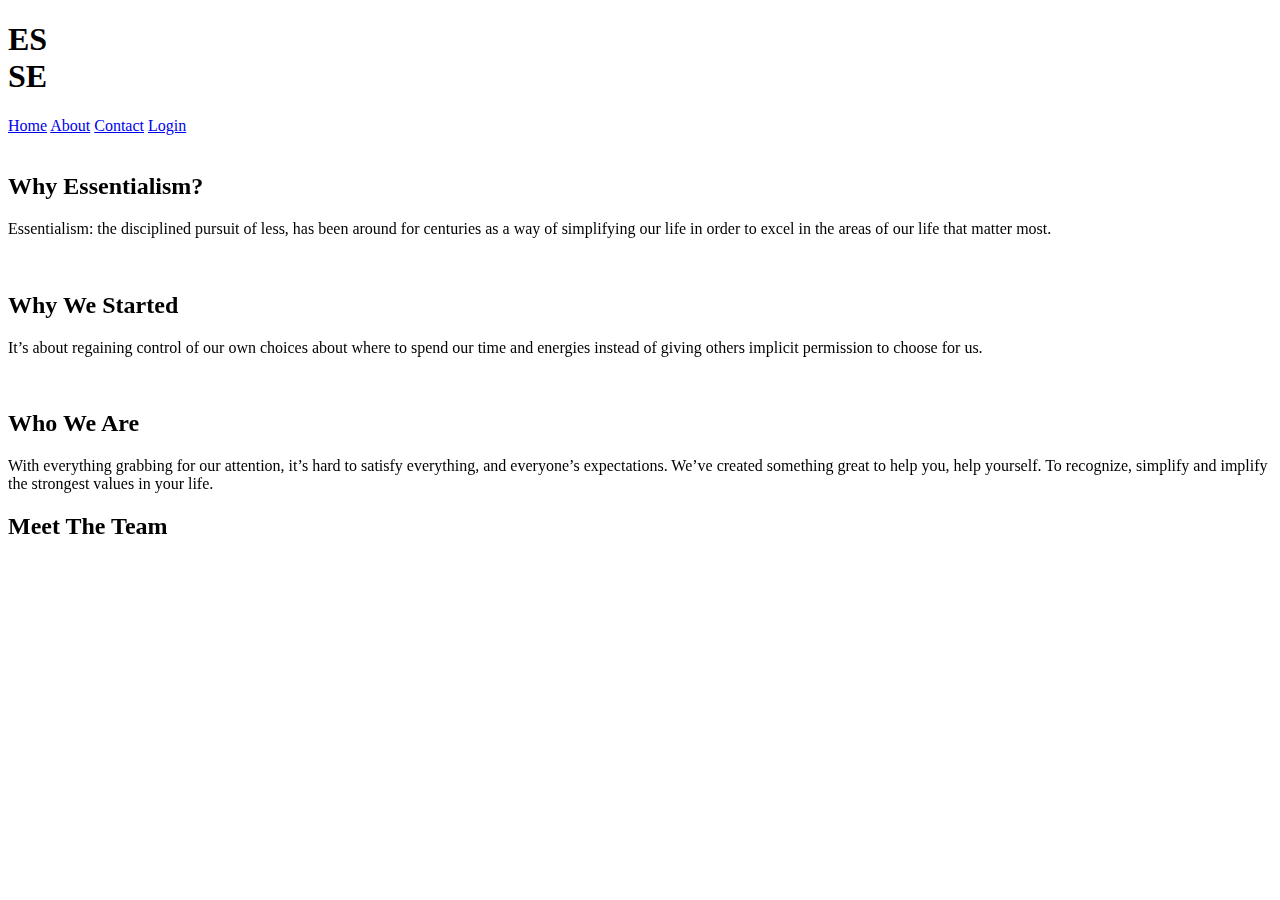
==== about.html @ b18836b7 "About Component:   - create About class that takes the about-container element as a     constructor " ====
<!DOCTYPE html>
<html lang="en">

<head>
  <meta charset="UTF-8">
  <meta name="viewport" content="width=device-width, initial-scale=1.0">
  <meta http-equiv="X-UA-Compatible" content="ie=edge">
  <title>Esse - About</title>

  <link rel="stylesheet" href="https://use.fontawesome.com/releases/v5.8.2/css/all.css"
    integrity="sha384-oS3vJWv+0UjzBfQzYUhtDYW+Pj2yciDJxpsK1OYPAYjqT085Qq/1cq5FLXAZQ7Ay" crossorigin="anonymous">

  <link rel="stylesheet" href="css/index.css">
  <link rel="stylesheet" href="https://unpkg.com/aos@next/dist/aos.css" />

  <script src="https://cdnjs.cloudflare.com/ajax/libs/gsap/2.1.3/TweenMax.min.js"></script>
  <script defer src="./Components/Nav/Nav.js"></script>
  <script defer src="./Components/About/About.js"></script>
  <script defer src="./Components/Gallery/Gallery.js"></script>
</head>

<body>
  <div class="bg">
    <header class="home-topbar">
      <h1 class="logo"><span>ES<br>SE</span></h1>
      <div href="#" class=" fas fa-bars nav-btn"></div>
      <nav class="navlinks">
        <a class="nav-link" href="index.html">Home</a>
        <a class="nav-link active" href="about.html">About</a>
        <a class="nav-link" href="contact.html">Contact</a>
        <a class="nav-link login" href="#">Login</a>
      </nav>
    </header>
    <div class="container">
      <div class="pattern-container">
        <div class="square-pattern"></div>
      </div>

      <section class="about-container">
        <div class="main-about" data-aos="fade-up" data-aos-delay="200">
          <div class="img-content">
            <img src="./assets/mindfulness.svg" alt="">
          </div>
          <div class="text-content">
            <h2>Why Essentialism?</h2>
            <p>Essentialism: the disciplined pursuit of less, has been around for centuries as a way of simplifying our
              life in order to excel in the areas of our life that matter most. </p>
          </div>
        </div>
        <div class="main-about" data-aos="fade-up" data-aos-delay="200">
          <div class="img-content">
            <img src="./assets/mindfulness.svg" alt="">
          </div>
          <div class="text-content">
            <h2>Why We Started</h2>
            <p>It’s about regaining control of our own choices about where to spend our time and energies instead of
              giving others implicit permission to choose for us.</p>
          </div>
        </div>
        <div class="main-about" data-aos="fade-up" data-aos-delay="200">
          <div class="img-content">
            <img src="./assets/mindfulness.svg" alt="">
          </div>
          <div class="text-content">
            <h2>Who We Are</h2>
            <p>With everything grabbing for our attention, it’s hard to satisfy everything, and everyone’s expectations.
              We’ve created something great to help you, help yourself. To recognize, simplify and implify the strongest
              values in your life. </p>
          </div>
        </div>
        <div id="team" class="main-about" data-aos="fade-up" data-aos-delay="200">
          <h2>Meet The Team</h2>
          <div class="gallery">
            <!-- <div class="member">
                <div class="avatar">
                  <img src="./assets/img1.jpeg" alt="">
                </div>
                <div class="info">
                  <p>Jane Doe</p>
                  <p>Front-End Developer</p>
                </div>
              </div> -->
          </div>
        </div>

        <div class="page-index">
          <!-- <div class="item"><i class="fas fa-circle"></i></div>
            <div class="item"><i class="far fa-circle"></i></div>
            <div class="item"><i class="fas fa-circle"></i></div>
            <div class="item"><i class="far fa-circle"></i></div> -->
        </div>
      </section>
    </div>
  </div>
  </header>

  <script src="https://unpkg.com/aos@next/dist/aos.js"></script>
  <script>
    AOS.init();
  </script>
</body>

</html>
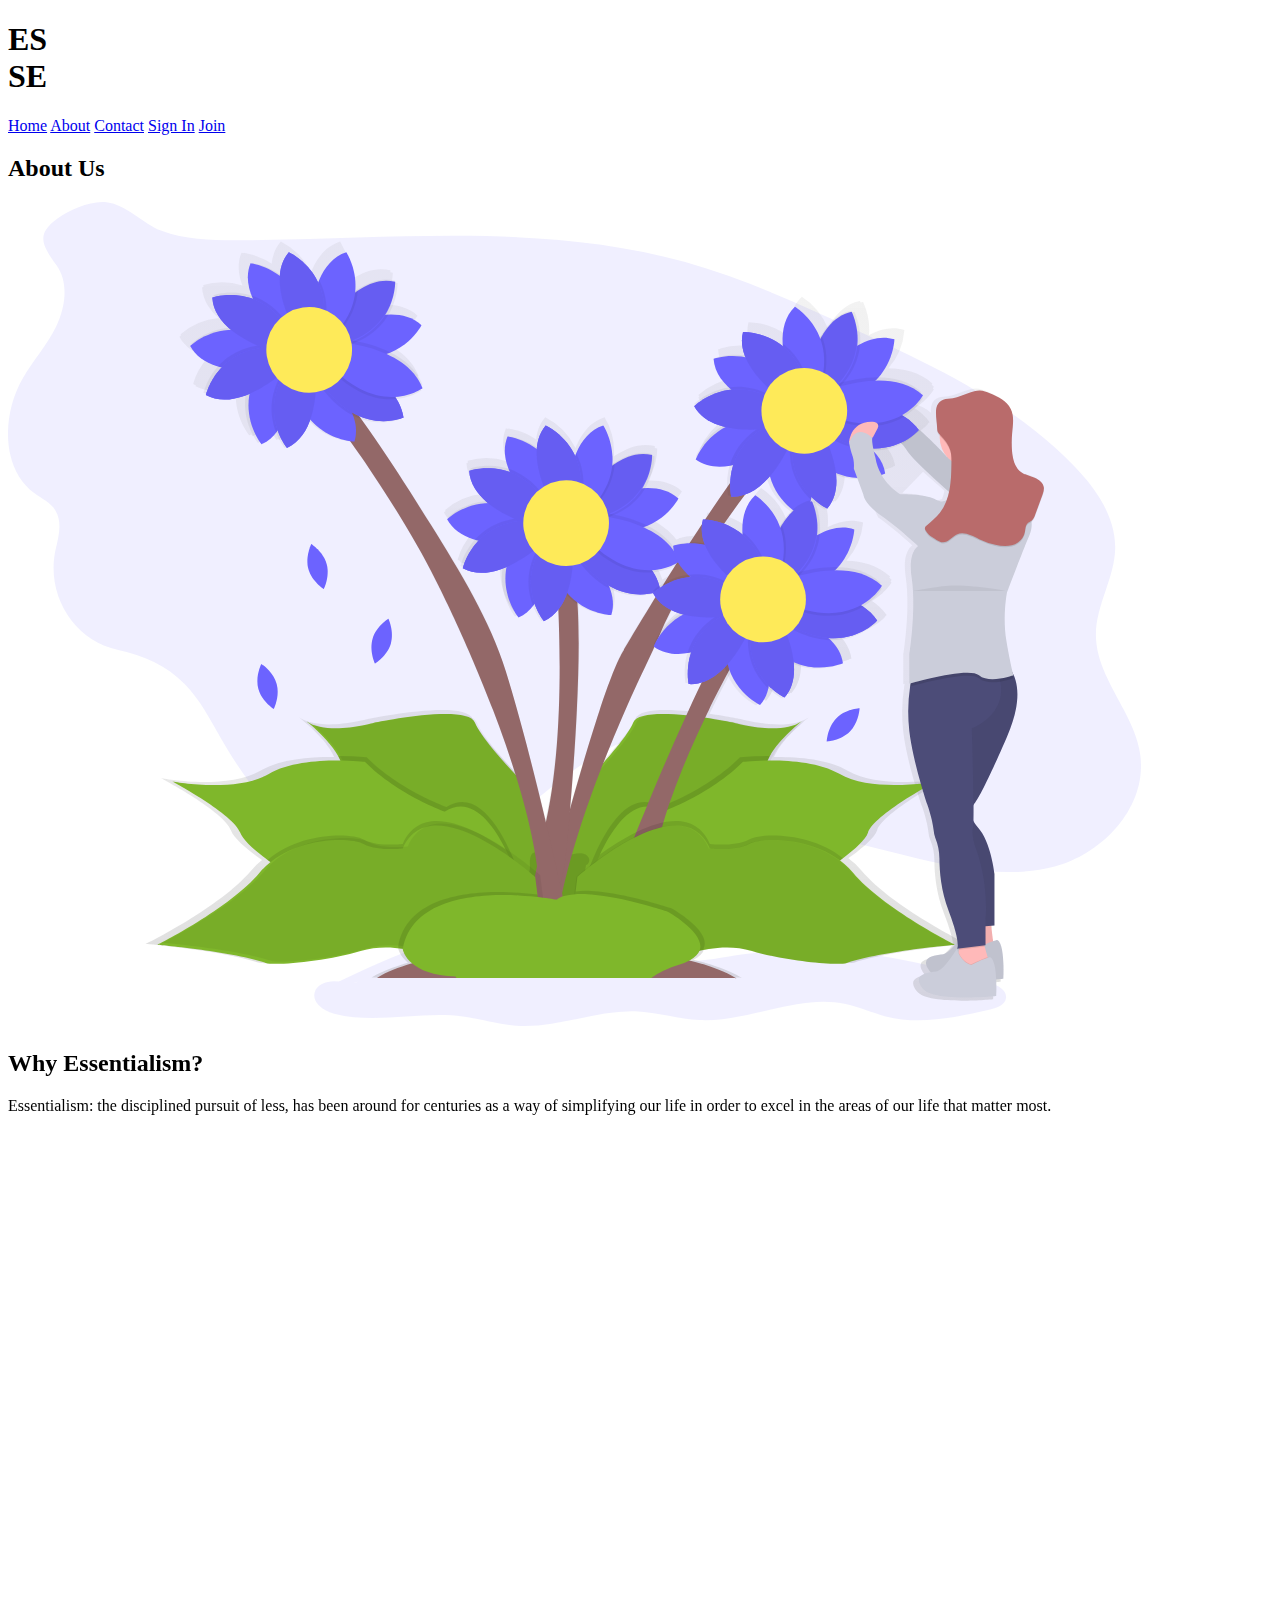
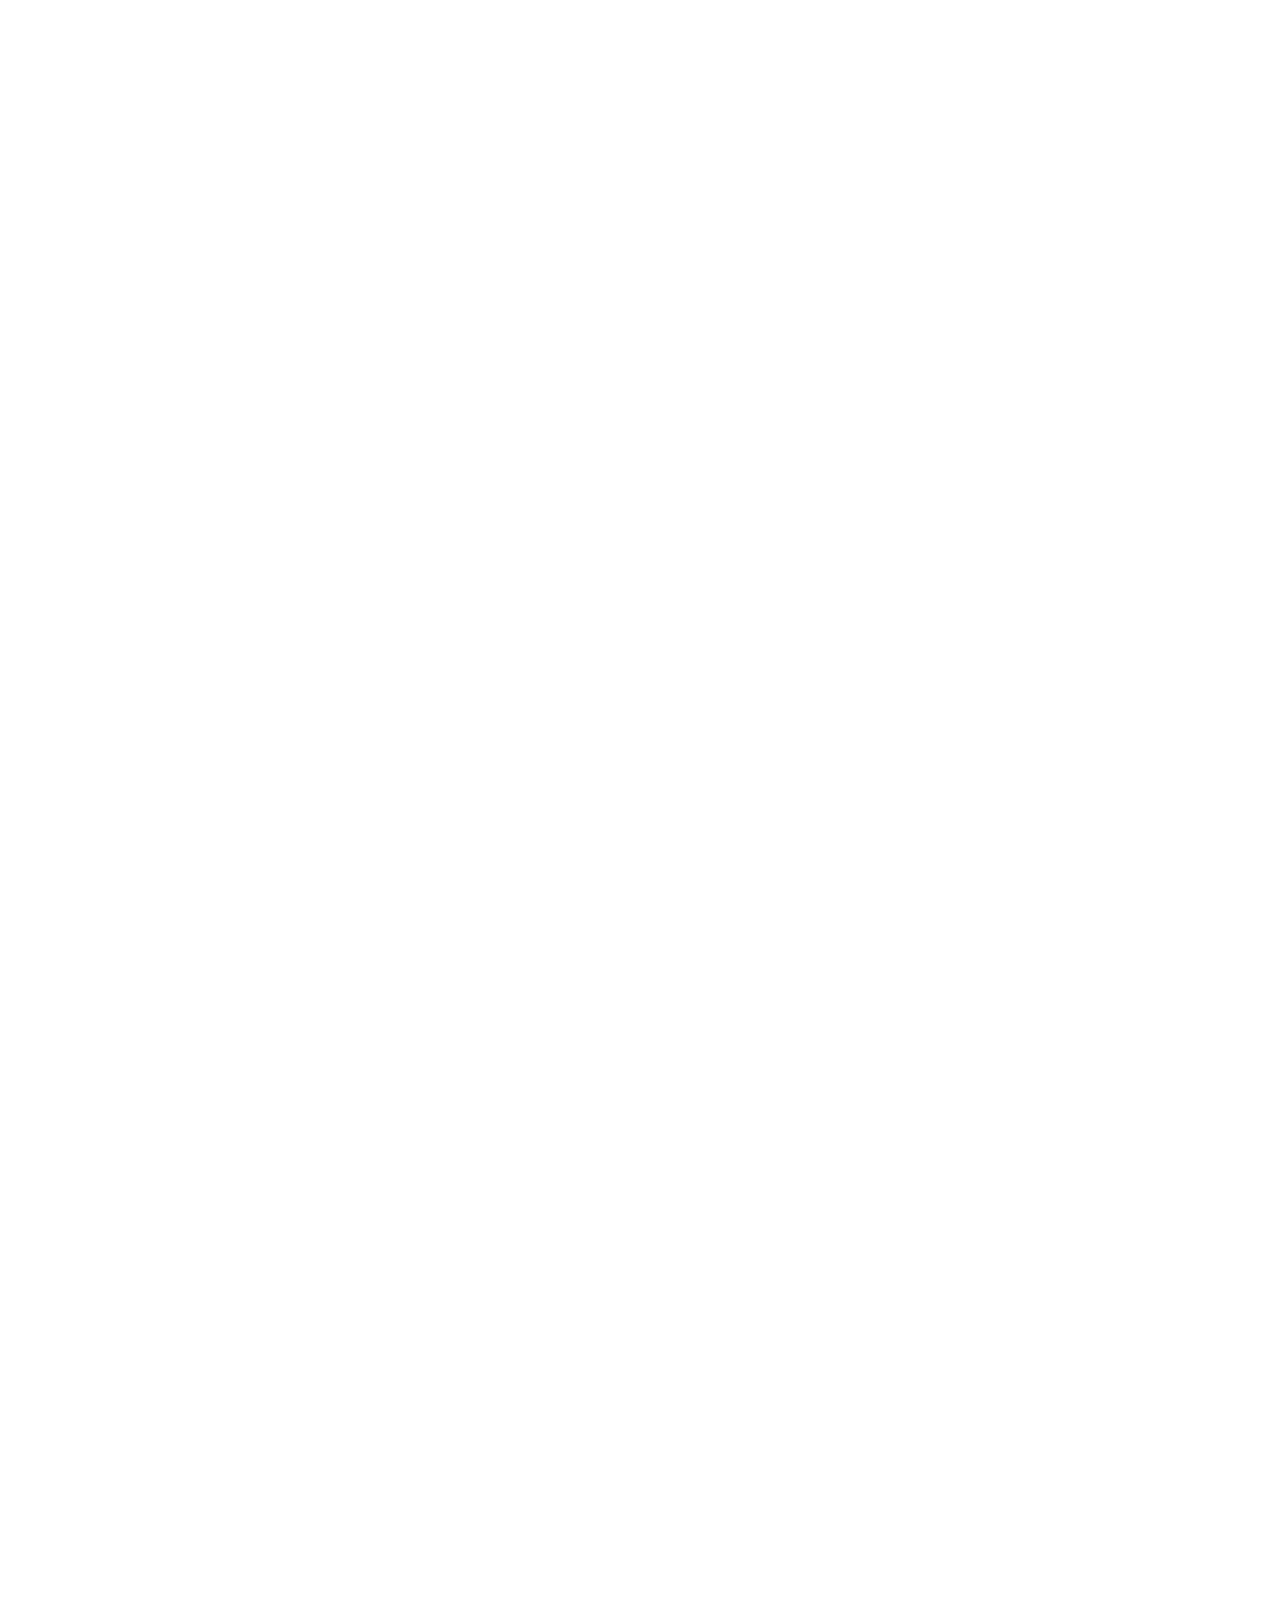
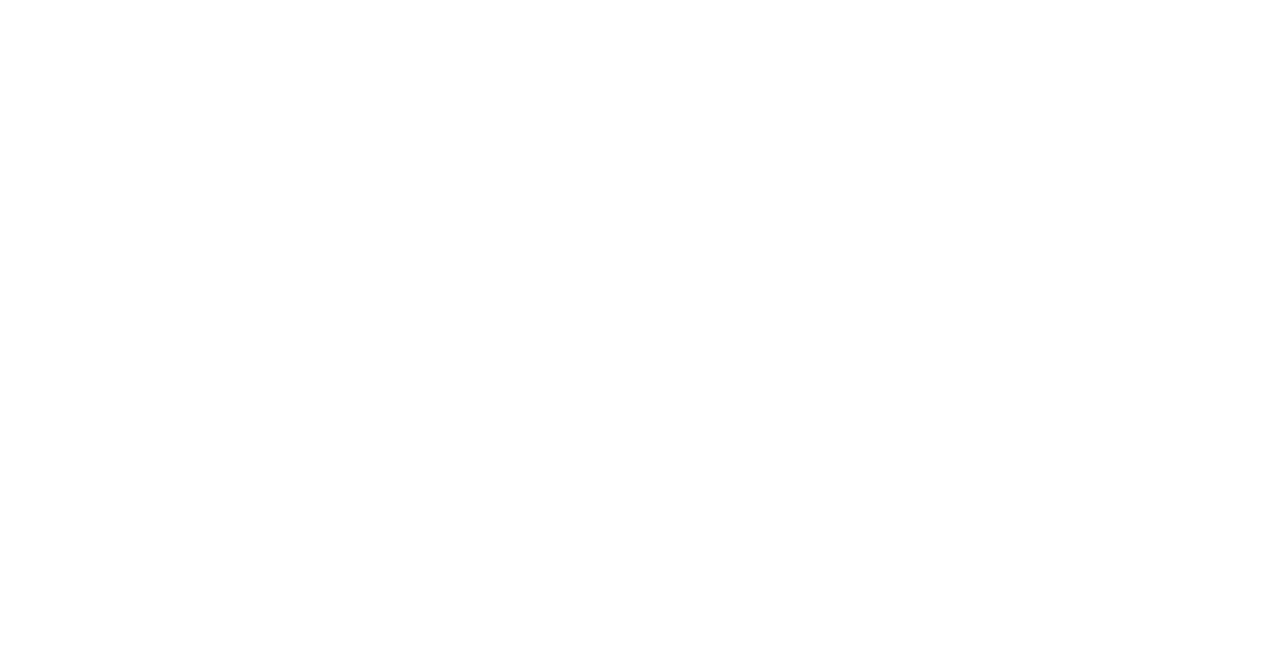
==== commit a42b69f1: "Create main.js script to add an on load eventlistener to the window to change the opacity of the con" ====
--- a/about.html
+++ b/about.html
@@ -13,8 +13,9 @@
   <link rel="stylesheet" href="css/index.css">
   <link rel="stylesheet" href="https://unpkg.com/aos@next/dist/aos.css" />
 
-  <script src="https://cdnjs.cloudflare.com/ajax/libs/gsap/2.1.3/TweenMax.min.js"></script>
+  <script defer src="https://cdnjs.cloudflare.com/ajax/libs/gsap/2.1.3/TweenMax.min.js"></script>
   <script defer src="./Components/Nav/Nav.js"></script>
+  <script defer src="script/main.js"></script>
   <script defer src="./Components/About/About.js"></script>
   <script defer src="./Components/Gallery/Gallery.js"></script>
 </head>
@@ -28,7 +29,8 @@
         <a class="nav-link" href="index.html">Home</a>
         <a class="nav-link active" href="about.html">About</a>
         <a class="nav-link" href="contact.html">Contact</a>
-        <a class="nav-link login" href="#">Login</a>
+        <a class="nav-link login" href="#">Sign In</a>
+        <a class="nav-link join" href="#">Join</a>
       </nav>
     </header>
     <div class="container">
@@ -37,9 +39,10 @@
       </div>
 
       <section class="about-container">
+        <h2>About Us</h2>
         <div class="main-about" data-aos="fade-up" data-aos-delay="200">
           <div class="img-content">
-            <img src="./assets/mindfulness.svg" alt="">
+            <img src="./assets/why.svg" alt="">
           </div>
           <div class="text-content">
             <h2>Why Essentialism?</h2>
@@ -49,7 +52,7 @@
         </div>
         <div class="main-about" data-aos="fade-up" data-aos-delay="200">
           <div class="img-content">
-            <img src="./assets/mindfulness.svg" alt="">
+            <img src="./assets/we_started.svg" alt="">
           </div>
           <div class="text-content">
             <h2>Why We Started</h2>
@@ -59,7 +62,7 @@
         </div>
         <div class="main-about" data-aos="fade-up" data-aos-delay="200">
           <div class="img-content">
-            <img src="./assets/mindfulness.svg" alt="">
+            <img src="./assets/who_are_we.svg" alt="">
           </div>
           <div class="text-content">
             <h2>Who We Are</h2>
@@ -92,7 +95,6 @@
       </section>
     </div>
   </div>
-  </header>
 
   <script src="https://unpkg.com/aos@next/dist/aos.js"></script>
   <script>
